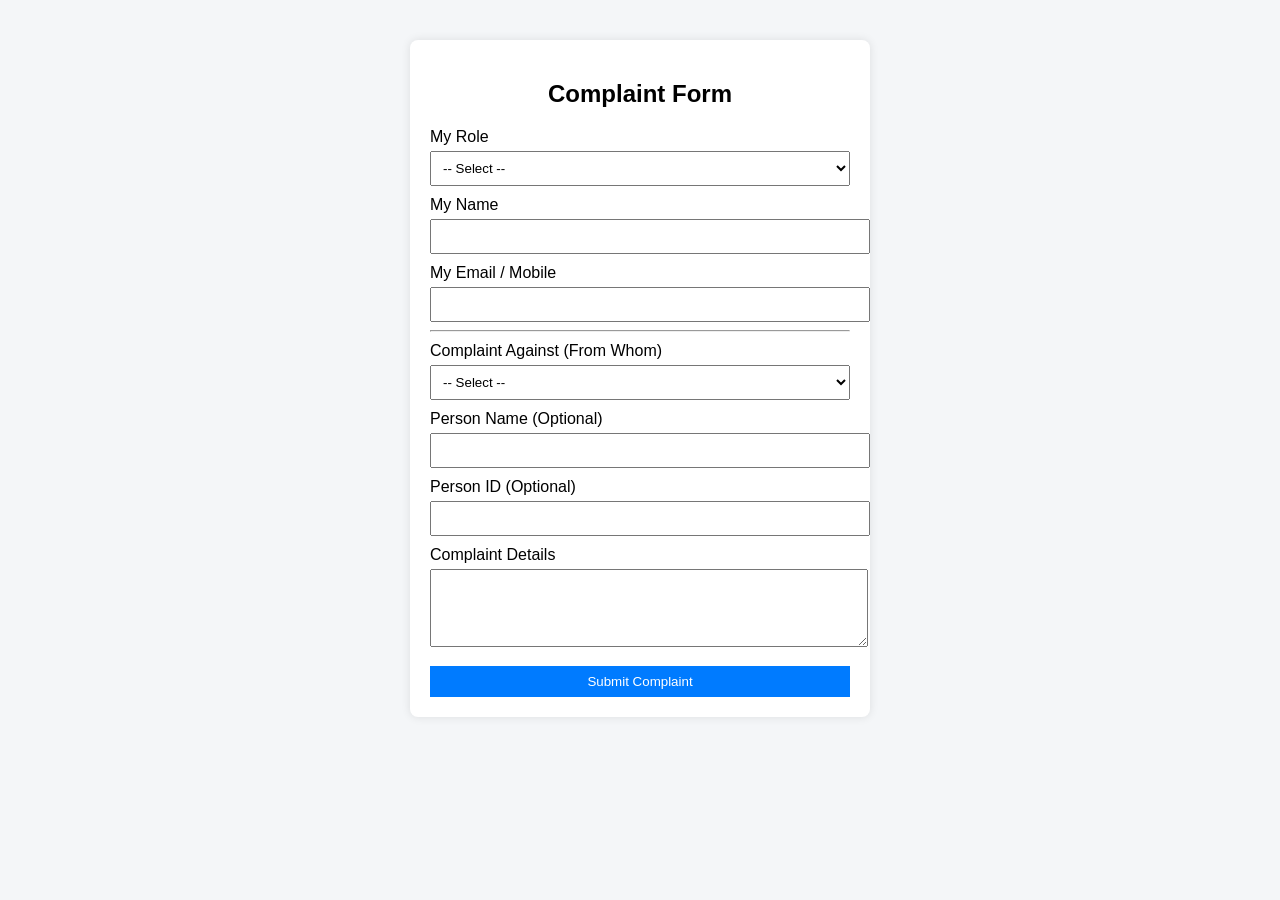
==== Complaint.html @ bcef285b "update" ====
<!DOCTYPE html>
<html lang="en">
<head>
<meta charset="UTF-8">
<title>Complaint Form</title>

<style>
    body {
        font-family: Arial, sans-serif;
        background: #f4f6f8;
    }
    .container {
        width: 420px;
        margin: 40px auto;
        background: #fff;
        padding: 20px;
        border-radius: 8px;
        box-shadow: 0 0 10px rgba(0,0,0,0.1);
    }
    h2 {
        text-align: center;
    }
    label {
        margin-top: 10px;
        display: block;
    }
    input, select, textarea, button {
        width: 100%;
        padding: 8px;
        margin-top: 5px;
    }
    button {
        margin-top: 15px;
        background: #007bff;
        color: white;
        border: none;
        cursor: pointer;
    }
    button:hover {
        background: #0056b3;
    }
</style>

<script>
function showFields() {
    let role = document.getElementById("role").value;

    document.getElementById("studentField").style.display = "none";
    document.getElementById("teacherField").style.display = "none";
    document.getElementById("headField").style.display = "none";

    if (role === "student") {
        document.getElementById("studentField").style.display = "block";
    } 
    else if (role === "teacher") {
        document.getElementById("teacherField").style.display = "block";
    } 
    else if (role === "head") {
        document.getElementById("headField").style.display = "block";
    }
}
</script>
</head>

<body>
<div class="container">
<h2>Complaint Form</h2>

<form>

<!-- MY DETAILS -->
<label>My Role</label>
<select id="role" onchange="showFields()" required>
    <option value="">-- Select --</option>
    <option value="student">Student</option>
    <option value="teacher">Teacher</option>
    <option value="head">Head</option>
</select>

<label>My Name</label>
<input type="text" required>

<label>My Email / Mobile</label>
<input type="text" required>

<!-- ROLE BASED DETAILS -->
<div id="studentField" style="display:none;">
    <label>Roll Number</label>
    <input type="text">
</div>

<div id="teacherField" style="display:none;">
    <label>Subject</label>
    <input type="text">
</div>

<div id="headField" style="display:none;">
    <label>Department</label>
    <input type="text">
</div>

<hr>

<!-- FROM WHOM -->
<label>Complaint Against (From Whom)</label>
<select required>
    <option value="">-- Select --</option>
    <option>Student</option>
    <option>Teacher</option>
    <option>Head</option>
    <option>Other</option>
</select>

<label>Person Name (Optional)</label>
<input type="text">

<label>Person ID (Optional)</label>
<input type="text">

<!-- COMPLAINT -->
<label>Complaint Details</label>
<textarea rows="4" required></textarea>

<button type="submit">Submit Complaint</button>

</form>
</div>
</body>
</html>
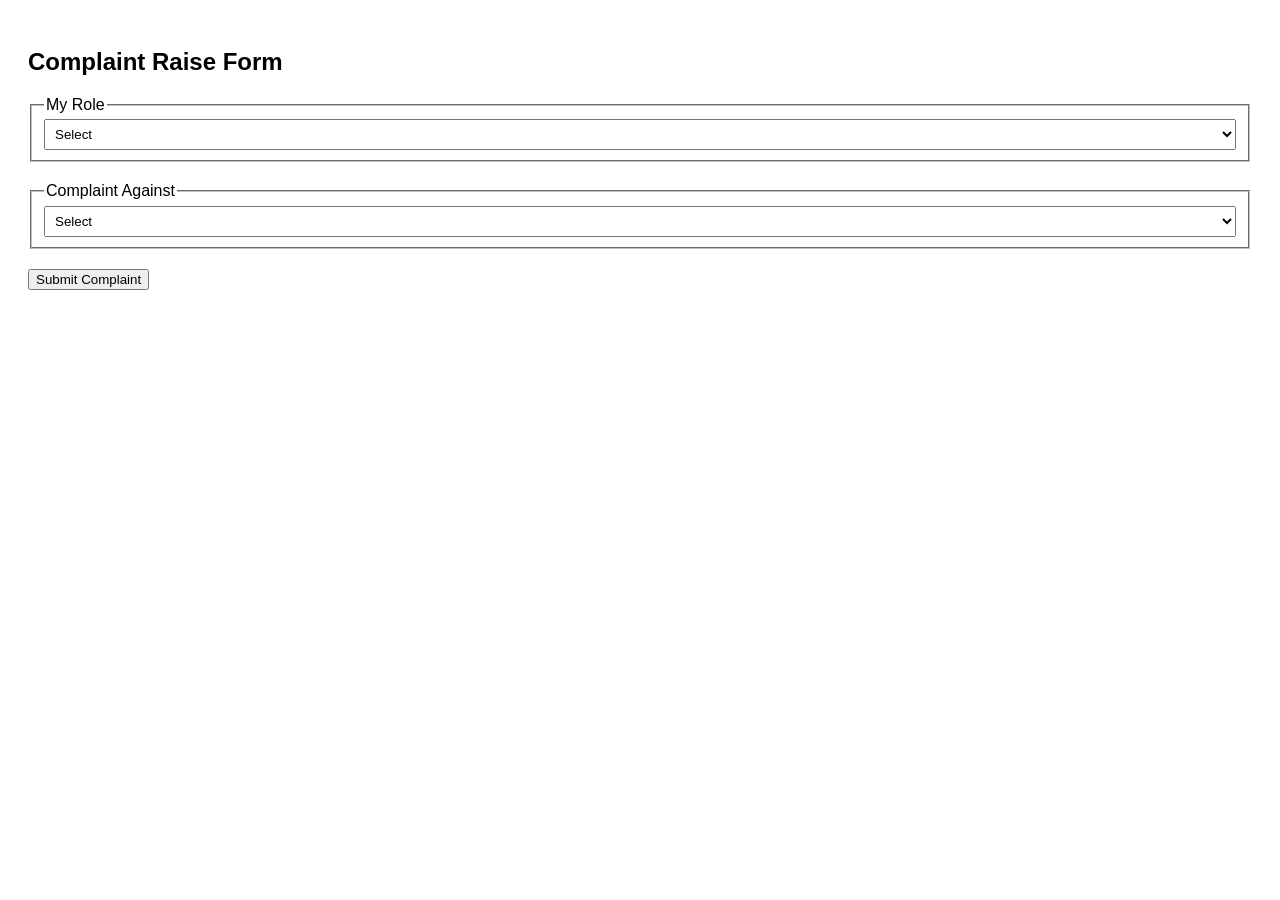
==== commit 085b4dd3: "password" ====
--- a/Complaint.html
+++ b/Complaint.html
@@ -1,129 +1,152 @@
 <!DOCTYPE html>
-<html lang="en">
-<head>
-<meta charset="UTF-8">
-<title>Complaint Form</title>
+<html lang="gu">
 
-<style>
-    body {
-        font-family: Arial, sans-serif;
-        background: #f4f6f8;
-    }
-    .container {
-        width: 420px;
-        margin: 40px auto;
-        background: #fff;
-        padding: 20px;
-        border-radius: 8px;
-        box-shadow: 0 0 10px rgba(0,0,0,0.1);
-    }
-    h2 {
-        text-align: center;
-    }
-    label {
-        margin-top: 10px;
-        display: block;
-    }
-    input, select, textarea, button {
-        width: 100%;
-        padding: 8px;
-        margin-top: 5px;
-    }
-    button {
-        margin-top: 15px;
-        background: #007bff;
-        color: white;
-        border: none;
-        cursor: pointer;
-    }
-    button:hover {
-        background: #0056b3;
-    }
-</style>
+	<head>
+		<meta charset="UTF-8">
+		<title>Complaint Form</title>
 
-<script>
-function showFields() {
-    let role = document.getElementById("role").value;
+		<style>
+			body 
+            {
+				font-family: Arial;
+				padding: 20px;
+			}
 
-    document.getElementById("studentField").style.display = "none";
-    document.getElementById("teacherField").style.display = "none";
-    document.getElementById("headField").style.display = "none";
+			fieldset 
+            {
+				margin-bottom: 20px;
+			}
 
-    if (role === "student") {
-        document.getElementById("studentField").style.display = "block";
-    } 
-    else if (role === "teacher") {
-        document.getElementById("teacherField").style.display = "block";
-    } 
-    else if (role === "head") {
-        document.getElementById("headField").style.display = "block";
-    }
-}
-</script>
-</head>
+			label 
+            {
+				display: block;
+				margin-top: 10px;
+			}
 
-<body>
-<div class="container">
-<h2>Complaint Form</h2>
+			input,
+			select,
+			textarea 
+            {
+				width: 100%;
+				padding: 6px;
+			}
+		</style>
 
-<form>
+		<script>
+			function myRoleChange() 
+            {
+				document.getElementById("student").style.display = "none";
+				document.getElementById("teacher").style.display = "none";
+				document.getElementById("head").style.display = "none";
+				document.getElementById(role.value).style.display = "block";
+			}
 
-<!-- MY DETAILS -->
-<label>My Role</label>
-<select id="role" onchange="showFields()" required>
-    <option value="">-- Select --</option>
-    <option value="student">Student</option>
-    <option value="teacher">Teacher</option>
-    <option value="head">Head</option>
-</select>
+			function againstRoleChange()
+            {
+				document.getElementById("astudent").style.display = "none";
+				document.getElementById("ateacher").style.display = "none";
+				document.getElementById("ahead").style.display = "none";
+				document.getElementById("a" + against.value).style.display = "block";
+			}
+		</script>
+	</head>
 
-<label>My Name</label>
-<input type="text" required>
+	<body>
 
-<label>My Email / Mobile</label>
-<input type="text" required>
+		<h2>Complaint Raise Form</h2>
 
-<!-- ROLE BASED DETAILS -->
-<div id="studentField" style="display:none;">
-    <label>Roll Number</label>
-    <input type="text">
-</div>
+		<fieldset>
+			<legend>My Role</legend>
 
-<div id="teacherField" style="display:none;">
-    <label>Subject</label>
-    <input type="text">
-</div>
+			<select id="role" onchange="myRoleChange()">
+				<option value="">Select</option>
+				<option value="student">Student</option>
+				<option value="teacher">Teacher</option>
+				<option value="head">Head</option>
+			</select>
 
-<div id="headField" style="display:none;">
-    <label>Department</label>
-    <input type="text">
-</div>
+			<div id="student" style="display:none">
+				<label>Name</label>
+				<input>
 
-<hr>
+				<label>Phone / Email</label>
+				<input>
 
-<!-- FROM WHOM -->
-<label>Complaint Against (From Whom)</label>
-<select required>
-    <option value="">-- Select --</option>
-    <option>Student</option>
-    <option>Teacher</option>
-    <option>Head</option>
-    <option>Other</option>
-</select>
+				<label>Roll No</label>
+				<input>
+			</div>
 
-<label>Person Name (Optional)</label>
-<input type="text">
+			<div id="teacher" style="display:none">
+				<label>Name</label>
+				<input>
 
-<label>Person ID (Optional)</label>
-<input type="text">
+				<label>Phone / Email</label>
+				<input>
 
-<!-- COMPLAINT -->
-<label>Complaint Details</label>
-<textarea rows="4" required></textarea>
+				<label>Teacher ID</label>
+				<input>
+			</div>
 
-<button type="submit">Submit Complaint</button>
+			<div id="head" style="display:none">
+				<label>Name</label>
+				<input>
 
-</form>
-</div>
-</body>
+				<label>Phone / Email</label>
+				<input>
+
+				<label>Head ID</label>
+				<input>
+			</div>
+		</fieldset>
+
+		<fieldset>
+			<legend>Complaint Against</legend>
+
+			<select id="against" onchange="againstRoleChange()">
+				<option value="">Select</option>
+				<option value="student">Student</option>
+				<option value="teacher">Teacher</option>
+				<option value="head">Head</option>
+			</select>
+
+			<div id="astudent" style="display:none">
+				<label>Name</label>
+				<input>
+
+				<label>Roll No</label>
+				<input>
+
+				<label>Complaint</label>
+				<textarea></textarea>
+			</div>
+
+			<div id="ateacher" style="display:none">
+				<label>Name</label>
+				<input>
+
+				<label>Phone / Email</label>
+				<input>
+
+				<label>Complaint</label>
+				<textarea></textarea>
+			</div>
+
+			<div id="ahead" style="display:none">
+				<label>Name</label>
+				<input>
+
+				<label>Phone / Email</label>
+				<input>
+
+				<label>Complaint</label>
+				<textarea></textarea>
+			</div>
+		</fieldset>
+
+		<button>
+			Submit Complaint
+		</button>
+
+	</body>
+
 </html>
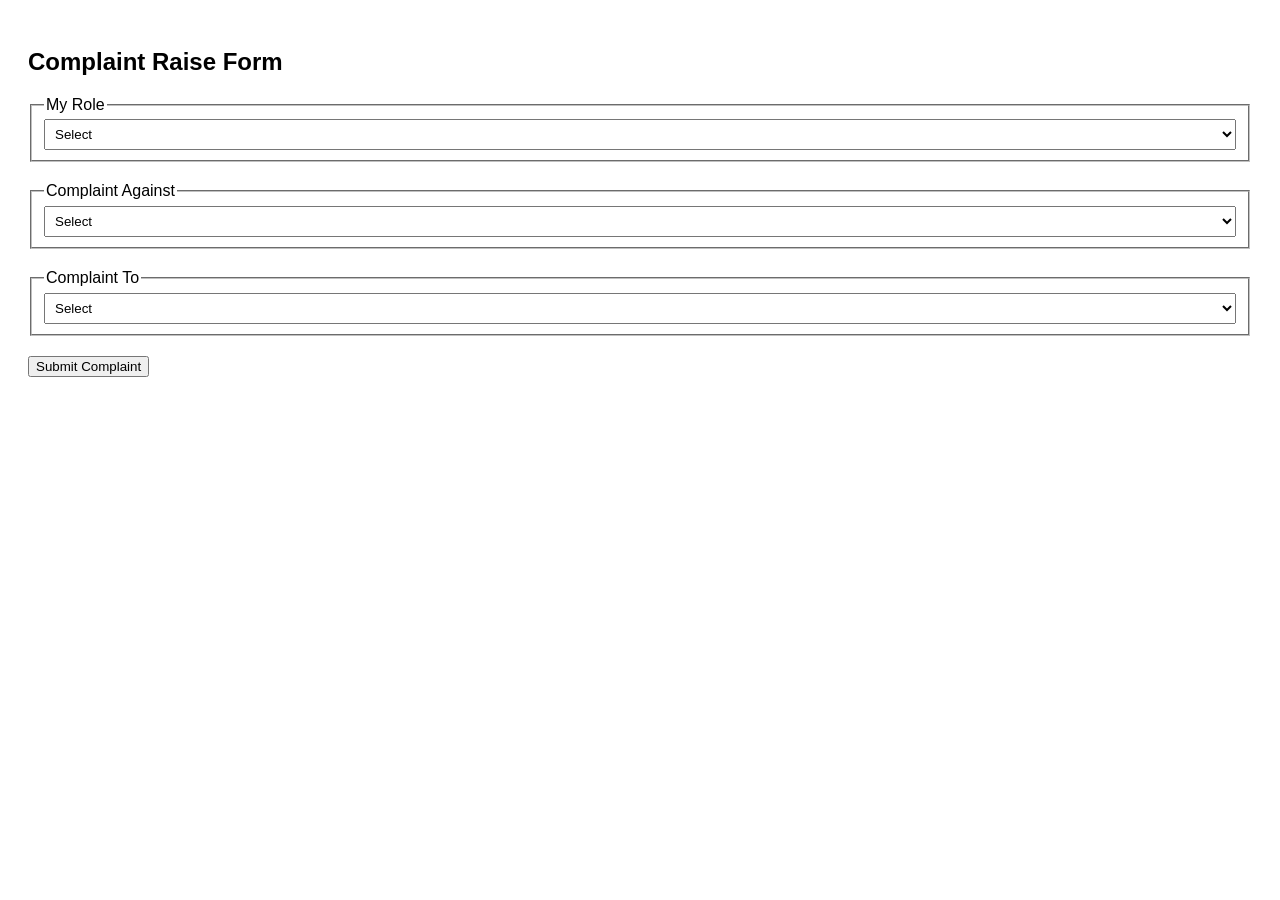
==== commit 0637af78: "std -- std" ====
--- a/Complaint.html
+++ b/Complaint.html
@@ -1,40 +1,39 @@
 <!DOCTYPE html>
 <html lang="gu">
-
 	<head>
 		<meta charset="UTF-8">
 		<title>Complaint Form</title>
 
 		<style>
-			body 
-            {
+			body
+			{
 				font-family: Arial;
 				padding: 20px;
 			}
 
-			fieldset 
-            {
+			fieldset
+			{
 				margin-bottom: 20px;
 			}
 
-			label 
-            {
+			label
+			{
 				display: block;
 				margin-top: 10px;
 			}
 
 			input,
-			select,
-			textarea 
-            {
+			select,	
+			textarea
+			{
 				width: 100%;
 				padding: 6px;
 			}
 		</style>
 
 		<script>
-			function myRoleChange() 
-            {
+			function myRoleChange()
+			{
 				document.getElementById("student").style.display = "none";
 				document.getElementById("teacher").style.display = "none";
 				document.getElementById("head").style.display = "none";
@@ -42,111 +41,158 @@
 			}
 
 			function againstRoleChange()
-            {
+			{
 				document.getElementById("astudent").style.display = "none";
 				document.getElementById("ateacher").style.display = "none";
 				document.getElementById("ahead").style.display = "none";
 				document.getElementById("a" + against.value).style.display = "block";
 			}
+
+			function toRoleChange()
+			{
+				document.getElementById("toteacher").style.display = "none";
+				document.getElementById("tohead").style.display = "none";
+				document.getElementById("to" + to_role.value).style.display = "block";
+			}
 		</script>
+
 	</head>
 
 	<body>
 
 		<h2>Complaint Raise Form</h2>
 
-		<fieldset>
-			<legend>My Role</legend>
+		<form method="POST" action="/submit_complaint">
 
-			<select id="role" onchange="myRoleChange()">
-				<option value="">Select</option>
-				<option value="student">Student</option>
-				<option value="teacher">Teacher</option>
-				<option value="head">Head</option>
-			</select>
+			<!-- ================= MY ROLE ================= -->
+			<fieldset>
+				<legend>My Role</legend>
 
-			<div id="student" style="display:none">
-				<label>Name</label>
-				<input>
+				<select id="role" name="my_role" onchange="myRoleChange()">
+					<option value="">Select</option>
+					<option value="student">Student</option>
+					<option value="teacher">Teacher</option>
+					<option value="head">Head</option>
+				</select>
 
-				<label>Phone / Email</label>
-				<input>
+				<!-- My Student -->
+				<div id="student" style="display:none">
+					<label>Full Name</label>
+					<input name="my_student_full_name">
 
-				<label>Roll No</label>
-				<input>
-			</div>
+					<label>Phone / Email</label>
+					<input name="my_student_contact_info">
 
-			<div id="teacher" style="display:none">
-				<label>Name</label>
-				<input>
+					<label>Roll Number</label>
+					<input name="my_student_roll_number">
+				</div>
 
-				<label>Phone / Email</label>
-				<input>
+				<!-- My Teacher -->
+				<div id="teacher" style="display:none">
+					<label>Full Name</label>
+					<input name="my_teacher_full_name">
 
-				<label>Teacher ID</label>
-				<input>
-			</div>
+					<label>Phone / Email</label>
+					<input name="my_teacher_contact_info">
 
-			<div id="head" style="display:none">
-				<label>Name</label>
-				<input>
+					<label>Teacher ID</label>
+					<input name="my_teacher_id">
+				</div>
 
-				<label>Phone / Email</label>
-				<input>
+				<!-- My Head -->
+				<div id="head" style="display:none">
+					<label>Full Name</label>
+					<input name="my_head_full_name">
 
-				<label>Head ID</label>
-				<input>
-			</div>
-		</fieldset>
+					<label>Phone / Email</label>
+					<input name="my_head_contact_info">
 
-		<fieldset>
-			<legend>Complaint Against</legend>
+					<label>Head ID</label>
+					<input name="my_head_id">
+				</div>
+			</fieldset>
 
-			<select id="against" onchange="againstRoleChange()">
-				<option value="">Select</option>
-				<option value="student">Student</option>
-				<option value="teacher">Teacher</option>
-				<option value="head">Head</option>
-			</select>
+			<!-- ================= COMPLAINT AGAINST ================= -->
+			<fieldset>
+				<legend>Complaint Against</legend>
 
-			<div id="astudent" style="display:none">
-				<label>Name</label>
-				<input>
+				<select id="against" name="against_role" onchange="againstRoleChange()">
+					<option value="">Select</option>
+					<option value="student">Student</option>
+					<option value="teacher">Teacher</option>
+					<option value="head">Head</option>
+				</select>
 
-				<label>Roll No</label>
-				<input>
+				<!-- Against Student -->
+				<div id="astudent" style="display:none">
+					<label>Full Name</label>
+					<input name="against_student_full_name">
 
-				<label>Complaint</label>
-				<textarea></textarea>
-			</div>
+					<label>Roll Number</label>
+					<input name="against_student_roll_number">
 
-			<div id="ateacher" style="display:none">
-				<label>Name</label>
-				<input>
+					<label>Complaint</label>
+					<textarea name="against_student_complaint_text"></textarea>
+				</div>
 
-				<label>Phone / Email</label>
-				<input>
+				<!-- Against Teacher -->
+				<div id="ateacher" style="display:none">
+					<label>Full Name</label>
+					<input name="against_teacher_full_name">
 
-				<label>Complaint</label>
-				<textarea></textarea>
-			</div>
+					<label>Phone / Email</label>
+					<input name="against_teacher_contact_info">
 
-			<div id="ahead" style="display:none">
-				<label>Name</label>
-				<input>
+					<label>Complaint</label>
+					<textarea name="against_teacher_complaint_text"></textarea>
+				</div>
 
-				<label>Phone / Email</label>
-				<input>
+				<!-- Against Head -->
+				<div id="ahead" style="display:none">
+					<label>Full Name</label>
+					<input name="against_head_full_name">
 
-				<label>Complaint</label>
-				<textarea></textarea>
-			</div>
-		</fieldset>
+					<label>Phone / Email</label>
+					<input name="against_head_contact_info">
 
-		<button>
-			Submit Complaint
-		</button>
+					<label>Complaint</label>
+					<textarea name="against_head_complaint_text"></textarea>
+				</div>
+			</fieldset>
+
+			<!-- ================= COMPLAINT TO ================= -->
+			<fieldset>
+				<legend>Complaint To</legend>
+
+				<select id="to_role" name="to_role" onchange="toRoleChange()">
+					<option value="">Select</option>
+					<option value="teacher">Teacher</option>
+					<option value="head">Head</option>
+				</select>
+
+				<!-- To Teacher -->
+				<div id="toteacher" style="display:none">
+					<label>Teacher Name</label>
+					<input name="to_teacher_full_name">
+
+					<label>Phone / Email</label>
+					<input name="to_teacher_contact_info">
+				</div>
+
+				<!-- To Head -->
+				<div id="tohead" style="display:none">
+					<label>Head Name</label>
+					<input name="to_head_full_name">
+
+					<label>Phone / Email</label>
+					<input name="to_head_contact_info">
+				</div>
+			</fieldset>
+
+
+			<button type="submit">Submit Complaint</button>
+
+		</form>
 
 	</body>
-
 </html>
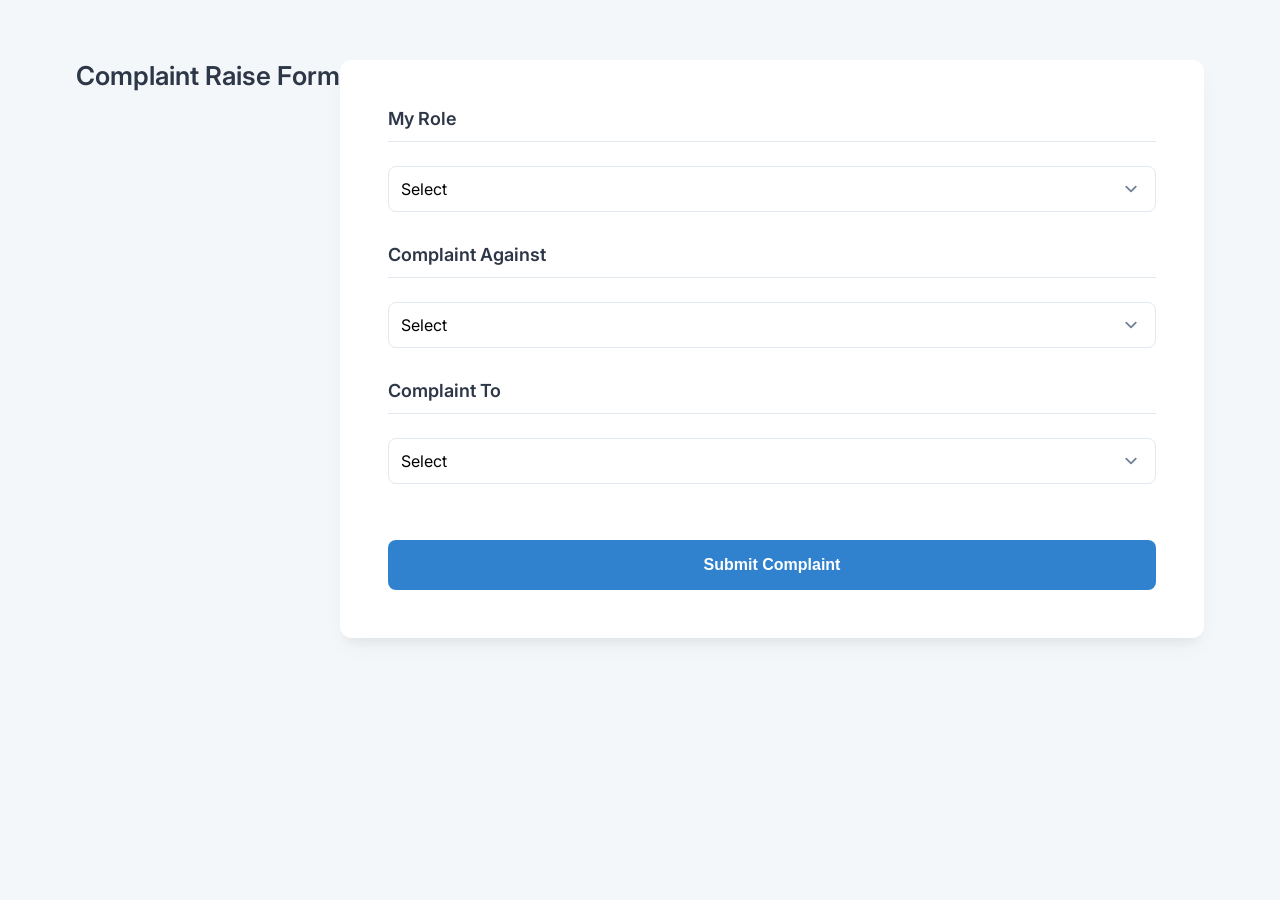
==== commit 10fd489d: "complaint" ====
--- a/Complaint.html
+++ b/Complaint.html
@@ -5,29 +5,123 @@
 		<title>Complaint Form</title>
 
 		<style>
-			body
-			{
-				font-family: Arial;
-				padding: 20px;
-			}
-
-			fieldset
-			{
-				margin-bottom: 20px;
-			}
-
-			label
-			{
+			@import url('https://fonts.googleapis.com/css2?family=Inter:wght@400;500;600;700&display=swap');
+
+			:root {
+				--bg-color: #F4F7F9;
+				--form-bg-color: #FFFFFF;
+				--text-color: #2D3748;
+				--text-light: #718096;
+				--accent-color: #3182CE;
+				--accent-hover: #2B6CB0;
+				--border-color: #E2E8F0;
+			}
+
+			body {
+				font-family: 'Inter', sans-serif;
+				background-color: var(--bg-color);
+				margin: 0;
+				padding: 60px 20px;
+				color: var(--text-color);
+				display: flex;
+				justify-content: center;
+			}
+
+			form {
+				background: var(--form-bg-color);
+				max-width: 768px;
+				width: 100%;
+				padding: 48px;
+				border-radius: 12px;
+				box-shadow: 0 10px 25px -5px rgba(0, 0, 0, 0.05), 0 10px 10px -5px rgba(0, 0, 0, 0.04);
+			}
+
+			h2 {
+				text-align: center;
+				font-size: 26px;
+				font-weight: 600;
+				margin-top: 0;
+				margin-bottom: 48px;
+			}
+
+			fieldset {
+				border: none;
+				padding: 0;
+				margin: 0 0 32px 0;
+			}
+
+			legend {
+				font-size: 18px;
+				font-weight: 600;
+				padding: 0;
+				margin-bottom: 24px;
+				width: 100%;
+				border-bottom: 1px solid var(--border-color);
+				padding-bottom: 12px;
+			}
+
+			label {
 				display: block;
-				margin-top: 10px;
+				margin-top: 20px;
+				margin-bottom: 8px;
+				font-weight: 500;
+				font-size: 14px;
+				color: var(--text-light);
 			}
 
 			input,
-			select,	
-			textarea
-			{
-				width: 100%;
-				padding: 6px;
+			select,
+			textarea {
+				width: 100%;
+				padding: 12px;
+				box-sizing: border-box;
+				border: 1px solid var(--border-color);
+				border-radius: 8px;
+				font-family: 'Inter', sans-serif;
+				font-size: 16px;
+				background-color: #FFFFFF;
+				transition: border-color 0.2s ease, box-shadow 0.2s ease;
+			}
+
+			input:focus,
+			select:focus,
+			textarea:focus {
+				outline: none;
+				border-color: var(--accent-color);
+				box-shadow: 0 0 0 3px rgba(49, 130, 206, 0.2);
+			}
+
+			textarea {
+				min-height: 140px;
+				resize: vertical;
+			}
+
+			select {
+				-webkit-appearance: none;
+				-moz-appearance: none;
+				appearance: none;
+				background-image: url("data:image/svg+xml,%3csvg xmlns='http://www.w3.org/2000/svg' fill='none' viewBox='0 0 20 20'%3e%3cpath stroke='%23718096' stroke-linecap='round' stroke-linejoin='round' stroke-width='1.5' d='M6 8l4 4 4-4'/%3e%3c/svg%3e");
+				background-position: right 0.75rem center;
+				background-repeat: no-repeat;
+				background-size: 1.5em 1.5em;
+			}
+
+			button {
+				width: 100%;
+				background: var(--accent-color);
+				color: white;
+				border: none;
+				cursor: pointer;
+				font-weight: 600;
+				font-size: 16px;
+				margin-top: 24px;
+				padding: 16px;
+				border-radius: 8px;
+				transition: background-color 0.2s ease;
+			}
+
+			button:hover {
+				background: var(--accent-hover);
 			}
 		</style>
 
@@ -60,8 +154,9 @@
 
 	<body>
 
-		<h2>Complaint Raise Form</h2>
-
+		<h2 style="text-align: center;">Complaint Raise Form</h2>
+		<br>
+		
 		<form method="POST" action="/submit_complaint">
 
 			<!-- ================= MY ROLE ================= -->
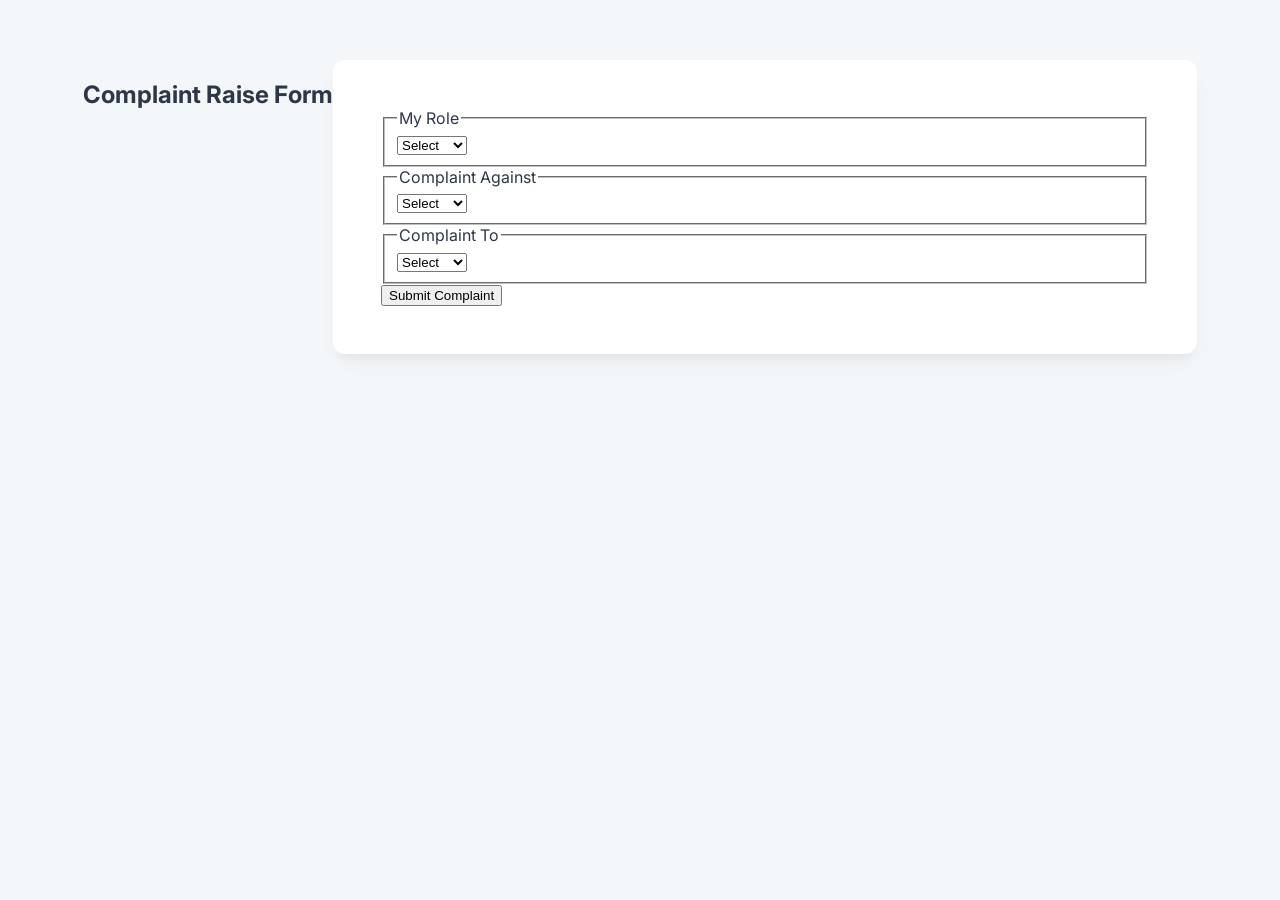
==== commit 3109bb26: "Add initial implementation of Flask app with email functionality and database integration - Created " ====
--- a/Complaint.html
+++ b/Complaint.html
@@ -1,293 +1,142 @@
 <!DOCTYPE html>
 <html lang="gu">
-	<head>
-		<meta charset="UTF-8">
-		<title>Complaint Form</title>
 
-		<style>
-			@import url('https://fonts.googleapis.com/css2?family=Inter:wght@400;500;600;700&display=swap');
+<head>
+    <meta charset="UTF-8">
+    <title>Complaint Form</title>
 
-			:root {
-				--bg-color: #F4F7F9;
-				--form-bg-color: #FFFFFF;
-				--text-color: #2D3748;
-				--text-light: #718096;
-				--accent-color: #3182CE;
-				--accent-hover: #2B6CB0;
-				--border-color: #E2E8F0;
-			}
+    <link rel="stylesheet" href="Complaint.css">
+    <script src="Complaint.js"></script>
+</head>
 
-			body {
-				font-family: 'Inter', sans-serif;
-				background-color: var(--bg-color);
-				margin: 0;
-				padding: 60px 20px;
-				color: var(--text-color);
-				display: flex;
-				justify-content: center;
-			}
+<body>
 
-			form {
-				background: var(--form-bg-color);
-				max-width: 768px;
-				width: 100%;
-				padding: 48px;
-				border-radius: 12px;
-				box-shadow: 0 10px 25px -5px rgba(0, 0, 0, 0.05), 0 10px 10px -5px rgba(0, 0, 0, 0.04);
-			}
+    <h2 style="text-align: center;">Complaint Raise Form</h2>
+    <br>
 
-			h2 {
-				text-align: center;
-				font-size: 26px;
-				font-weight: 600;
-				margin-top: 0;
-				margin-bottom: 48px;
-			}
+    <form method="POST" action="/submit_complaint">
 
-			fieldset {
-				border: none;
-				padding: 0;
-				margin: 0 0 32px 0;
-			}
+        <fieldset>
+            <legend>My Role</legend>
 
-			legend {
-				font-size: 18px;
-				font-weight: 600;
-				padding: 0;
-				margin-bottom: 24px;
-				width: 100%;
-				border-bottom: 1px solid var(--border-color);
-				padding-bottom: 12px;
-			}
+            <select id="role" name="my_role" onchange="myRoleChange()">
+                <option value="">Select</option>
+                <option value="student">Student</option>
+                <option value="teacher">Teacher</option>
+                <option value="head">Head</option>
+            </select>
 
-			label {
-				display: block;
-				margin-top: 20px;
-				margin-bottom: 8px;
-				font-weight: 500;
-				font-size: 14px;
-				color: var(--text-light);
-			}
+            <div id="student" style="display:none">
+                <label>Full Name</label>
+                <input name="my_student_full_name">
 
-			input,
-			select,
-			textarea {
-				width: 100%;
-				padding: 12px;
-				box-sizing: border-box;
-				border: 1px solid var(--border-color);
-				border-radius: 8px;
-				font-family: 'Inter', sans-serif;
-				font-size: 16px;
-				background-color: #FFFFFF;
-				transition: border-color 0.2s ease, box-shadow 0.2s ease;
-			}
+                <label>Phone / Email</label>
+                <input name="my_student_contact_info">
 
-			input:focus,
-			select:focus,
-			textarea:focus {
-				outline: none;
-				border-color: var(--accent-color);
-				box-shadow: 0 0 0 3px rgba(49, 130, 206, 0.2);
-			}
+                <label>Roll Number</label>
+                <input name="my_student_roll_number">
+            </div>
 
-			textarea {
-				min-height: 140px;
-				resize: vertical;
-			}
+            <div id="teacher" style="display:none">
+                <label>Full Name</label>
+                <input name="my_teacher_full_name">
 
-			select {
-				-webkit-appearance: none;
-				-moz-appearance: none;
-				appearance: none;
-				background-image: url("data:image/svg+xml,%3csvg xmlns='http://www.w3.org/2000/svg' fill='none' viewBox='0 0 20 20'%3e%3cpath stroke='%23718096' stroke-linecap='round' stroke-linejoin='round' stroke-width='1.5' d='M6 8l4 4 4-4'/%3e%3c/svg%3e");
-				background-position: right 0.75rem center;
-				background-repeat: no-repeat;
-				background-size: 1.5em 1.5em;
-			}
+                <label>Phone / Email</label>
+                <input name="my_teacher_contact_info">
 
-			button {
-				width: 100%;
-				background: var(--accent-color);
-				color: white;
-				border: none;
-				cursor: pointer;
-				font-weight: 600;
-				font-size: 16px;
-				margin-top: 24px;
-				padding: 16px;
-				border-radius: 8px;
-				transition: background-color 0.2s ease;
-			}
+                <label>Teacher ID</label>
+                <input name="my_teacher_id">
+            </div>
 
-			button:hover {
-				background: var(--accent-hover);
-			}
-		</style>
+            <div id="head" style="display:none">
+                <label>Full Name</label>
+                <input name="my_head_full_name">
 
-		<script>
-			function myRoleChange()
-			{
-				document.getElementById("student").style.display = "none";
-				document.getElementById("teacher").style.display = "none";
-				document.getElementById("head").style.display = "none";
-				document.getElementById(role.value).style.display = "block";
-			}
+                <label>Phone / Email</label>
+                <input name="my_head_contact_info">
 
-			function againstRoleChange()
-			{
-				document.getElementById("astudent").style.display = "none";
-				document.getElementById("ateacher").style.display = "none";
-				document.getElementById("ahead").style.display = "none";
-				document.getElementById("a" + against.value).style.display = "block";
-			}
+                <label>Head ID</label>
+                <input name="my_head_id">
+            </div>
 
-			function toRoleChange()
-			{
-				document.getElementById("toteacher").style.display = "none";
-				document.getElementById("tohead").style.display = "none";
-				document.getElementById("to" + to_role.value).style.display = "block";
-			}
-		</script>
+        </fieldset>
 
-	</head>
+        <fieldset>
+            <legend>Complaint Against</legend>
 
-	<body>
+            <select id="against" name="against_role" onchange="againstRoleChange()">
+                <option value="">Select</option>
+                <option value="student">Student</option>
+                <option value="teacher">Teacher</option>
+                <option value="head">Head</option>
+            </select>
 
-		<h2 style="text-align: center;">Complaint Raise Form</h2>
-		<br>
-		
-		<form method="POST" action="/submit_complaint">
+            <div id="astudent" style="display:none">
+                <label>Full Name</label>
+                <input name="against_student_full_name">
 
-			<!-- ================= MY ROLE ================= -->
-			<fieldset>
-				<legend>My Role</legend>
+                <label>Roll Number</label>
+                <input name="against_student_roll_number">
 
-				<select id="role" name="my_role" onchange="myRoleChange()">
-					<option value="">Select</option>
-					<option value="student">Student</option>
-					<option value="teacher">Teacher</option>
-					<option value="head">Head</option>
-				</select>
+                <label>Complaint</label>
+                <textarea name="against_student_complaint_text"></textarea>
+            </div>
 
-				<!-- My Student -->
-				<div id="student" style="display:none">
-					<label>Full Name</label>
-					<input name="my_student_full_name">
+            <div id="ateacher" style="display:none">
+                <label>Full Name</label>
+                <input name="against_teacher_full_name">
 
-					<label>Phone / Email</label>
-					<input name="my_student_contact_info">
+                <label>Phone / Email</label>
+                <input name="against_teacher_contact_info">
 
-					<label>Roll Number</label>
-					<input name="my_student_roll_number">
-				</div>
+                <label>Complaint</label>
+                <textarea name="against_teacher_complaint_text"></textarea>
+            </div>
 
-				<!-- My Teacher -->
-				<div id="teacher" style="display:none">
-					<label>Full Name</label>
-					<input name="my_teacher_full_name">
+            <div id="ahead" style="display:none">
+                <label>Full Name</label>
+                <input name="against_head_full_name">
 
-					<label>Phone / Email</label>
-					<input name="my_teacher_contact_info">
+                <label>Phone / Email</label>
+                <input name="against_head_contact_info">
 
-					<label>Teacher ID</label>
-					<input name="my_teacher_id">
-				</div>
+                <label>Complaint</label>
+                <textarea name="against_head_complaint_text"></textarea>
+            </div>
 
-				<!-- My Head -->
-				<div id="head" style="display:none">
-					<label>Full Name</label>
-					<input name="my_head_full_name">
+        </fieldset>
 
-					<label>Phone / Email</label>
-					<input name="my_head_contact_info">
+        <fieldset>
+            <legend>Complaint To</legend>
 
-					<label>Head ID</label>
-					<input name="my_head_id">
-				</div>
-			</fieldset>
+            <select id="to_role" name="to_role" onchange="toRoleChange()">
+                <option value="">Select</option>
+                <option value="teacher">Teacher</option>
+                <option value="head">Head</option>
+            </select>
 
-			<!-- ================= COMPLAINT AGAINST ================= -->
-			<fieldset>
-				<legend>Complaint Against</legend>
+            <div id="toteacher" style="display:none">
+                <label>Teacher Name</label>
+                <input name="to_teacher_full_name">
 
-				<select id="against" name="against_role" onchange="againstRoleChange()">
-					<option value="">Select</option>
-					<option value="student">Student</option>
-					<option value="teacher">Teacher</option>
-					<option value="head">Head</option>
-				</select>
+                <label>Phone / Email</label>
+                <input name="to_teacher_contact_info">
+            </div>
 
-				<!-- Against Student -->
-				<div id="astudent" style="display:none">
-					<label>Full Name</label>
-					<input name="against_student_full_name">
+            <div id="tohead" style="display:none">
+                <label>Head Name</label>
+                <input name="to_head_full_name">
 
-					<label>Roll Number</label>
-					<input name="against_student_roll_number">
+                <label>Phone / Email</label>
+                <input name="to_head_contact_info">
+            </div>
 
-					<label>Complaint</label>
-					<textarea name="against_student_complaint_text"></textarea>
-				</div>
+        </fieldset>
 
-				<!-- Against Teacher -->
-				<div id="ateacher" style="display:none">
-					<label>Full Name</label>
-					<input name="against_teacher_full_name">
+        <button type="submit">Submit Complaint</button>
 
-					<label>Phone / Email</label>
-					<input name="against_teacher_contact_info">
+    </form>
 
-					<label>Complaint</label>
-					<textarea name="against_teacher_complaint_text"></textarea>
-				</div>
+</body>
 
-				<!-- Against Head -->
-				<div id="ahead" style="display:none">
-					<label>Full Name</label>
-					<input name="against_head_full_name">
-
-					<label>Phone / Email</label>
-					<input name="against_head_contact_info">
-
-					<label>Complaint</label>
-					<textarea name="against_head_complaint_text"></textarea>
-				</div>
-			</fieldset>
-
-			<!-- ================= COMPLAINT TO ================= -->
-			<fieldset>
-				<legend>Complaint To</legend>
-
-				<select id="to_role" name="to_role" onchange="toRoleChange()">
-					<option value="">Select</option>
-					<option value="teacher">Teacher</option>
-					<option value="head">Head</option>
-				</select>
-
-				<!-- To Teacher -->
-				<div id="toteacher" style="display:none">
-					<label>Teacher Name</label>
-					<input name="to_teacher_full_name">
-
-					<label>Phone / Email</label>
-					<input name="to_teacher_contact_info">
-				</div>
-
-				<!-- To Head -->
-				<div id="tohead" style="display:none">
-					<label>Head Name</label>
-					<input name="to_head_full_name">
-
-					<label>Phone / Email</label>
-					<input name="to_head_contact_info">
-				</div>
-			</fieldset>
-
-
-			<button type="submit">Submit Complaint</button>
-
-		</form>
-
-	</body>
-</html>
+</html>
--- a/Complaint.css
+++ b/Complaint.css
@@ -0,0 +1,33 @@
+@import url('https://fonts.googleapis.com/css2?family=Inter:wght@400;500;600;700&display=swap');
+
+:root {
+--bg-color: #F4F7F9;
+--form-bg-color: #FFFFFF;
+--text-color: #2D3748;
+--text-light: #718096;
+--accent-color: #3182CE;
+--accent-hover: #2B6CB0;
+--border-color: #E2E8F0;
+}
+
+body {
+font-family: 'Inter', sans-serif;
+background-color: var(--bg-color);
+margin: 0;
+padding: 60px 20px;
+color: var(--text-color);
+display: flex;
+justify-content: center;
+}
+
+form {
+background: var(--form-bg-color);
+max-width: 768px;
+width: 100%;
+padding: 48px;
+border-radius: 12px;
+box-shadow: 0 10px 25px -5px rgba(0,0,0,0.05),
+0 10px 10px -5px rgba(0,0,0,0.04);
+}
+
+/* same CSS as your file */
